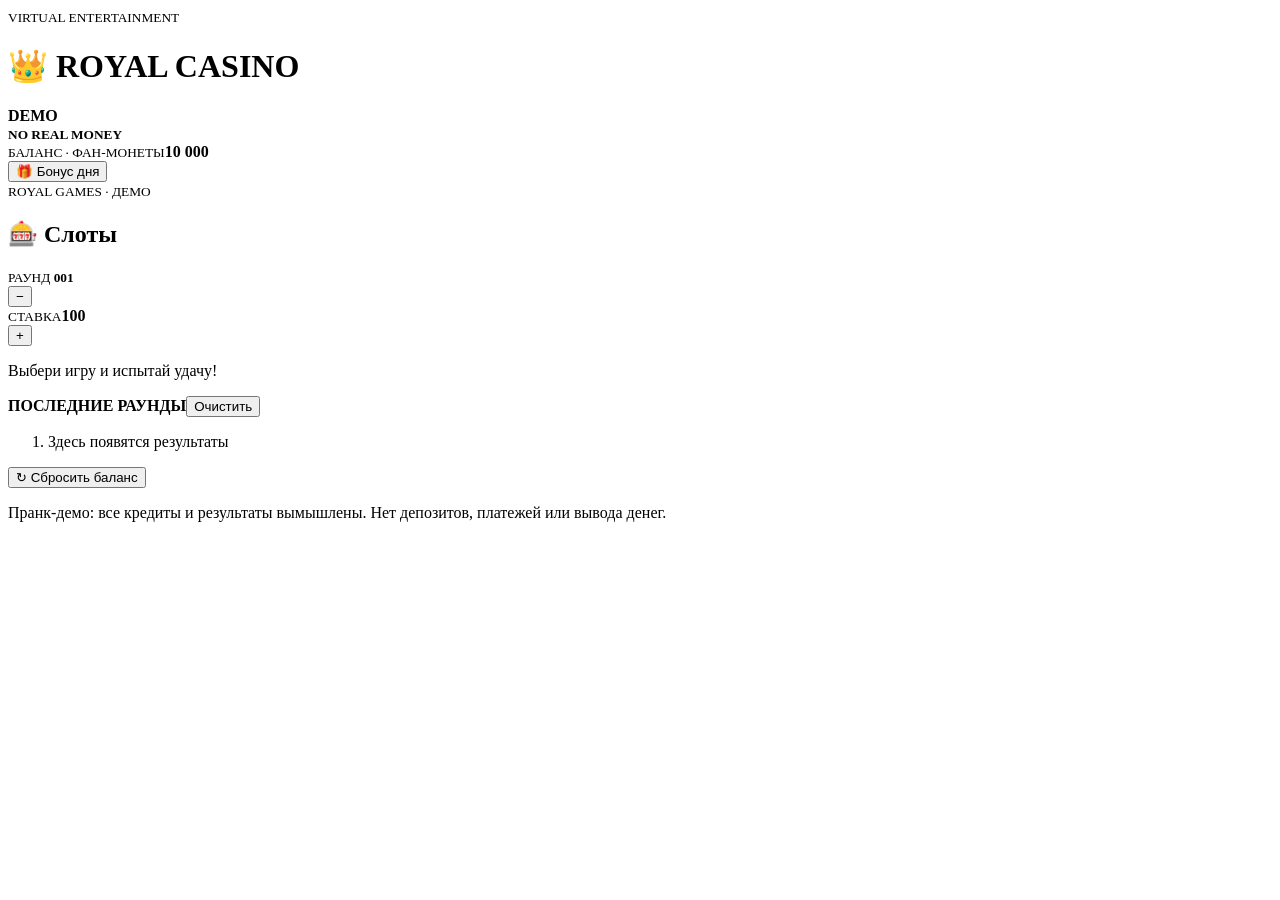
==== prank-casino.html @ 71405495 "Add standalone Royal Prank Casino page" ====
<!doctype html>
<html lang="ru"><head><meta charset="utf-8"><meta name="viewport" content="width=device-width,initial-scale=1"><meta name="theme-color" content="#180b25"><title>Royal Prank Casino</title><link rel="stylesheet" href="prank-casino.css"></head><body><div class="casino"><header><div><small>VIRTUAL ENTERTAINMENT</small><h1>👑 ROYAL <span>CASINO</span></h1></div><b class="demo">DEMO<br><small>NO REAL MONEY</small></b></header><section class="wallet"><div><small>БАЛАНС · ФАН-МОНЕТЫ</small><strong id="balance">10 000</strong></div><button id="daily">🎁 Бонус дня</button></section><nav id="games" aria-label="Выбор игры"></nav><main><div class="gamehead"><div><small>ROYAL GAMES · ДЕМО</small><h2 id="title">🎰 Слоты</h2></div><small>РАУНД <b id="round">001</b></small></div><section id="arena" aria-live="polite"></section><div class="bet"><button id="minus">−</button><div><small>СТАВКА</small><strong id="stake">100</strong></div><button id="plus">+</button></div><p id="message" aria-live="polite">Выбери игру и испытай удачу!</p><div class="history-head"><b>ПОСЛЕДНИЕ РАУНДЫ</b><button id="clear">Очистить</button></div><ol id="history"><li>Здесь появятся результаты</li></ol></main><footer><button id="reset">↻ Сбросить баланс</button><p>Пранк-демо: все кредиты и результаты вымышлены. Нет депозитов, платежей или вывода денег.</p></footer></div><script src="prank-casino.js"></script></body></html>
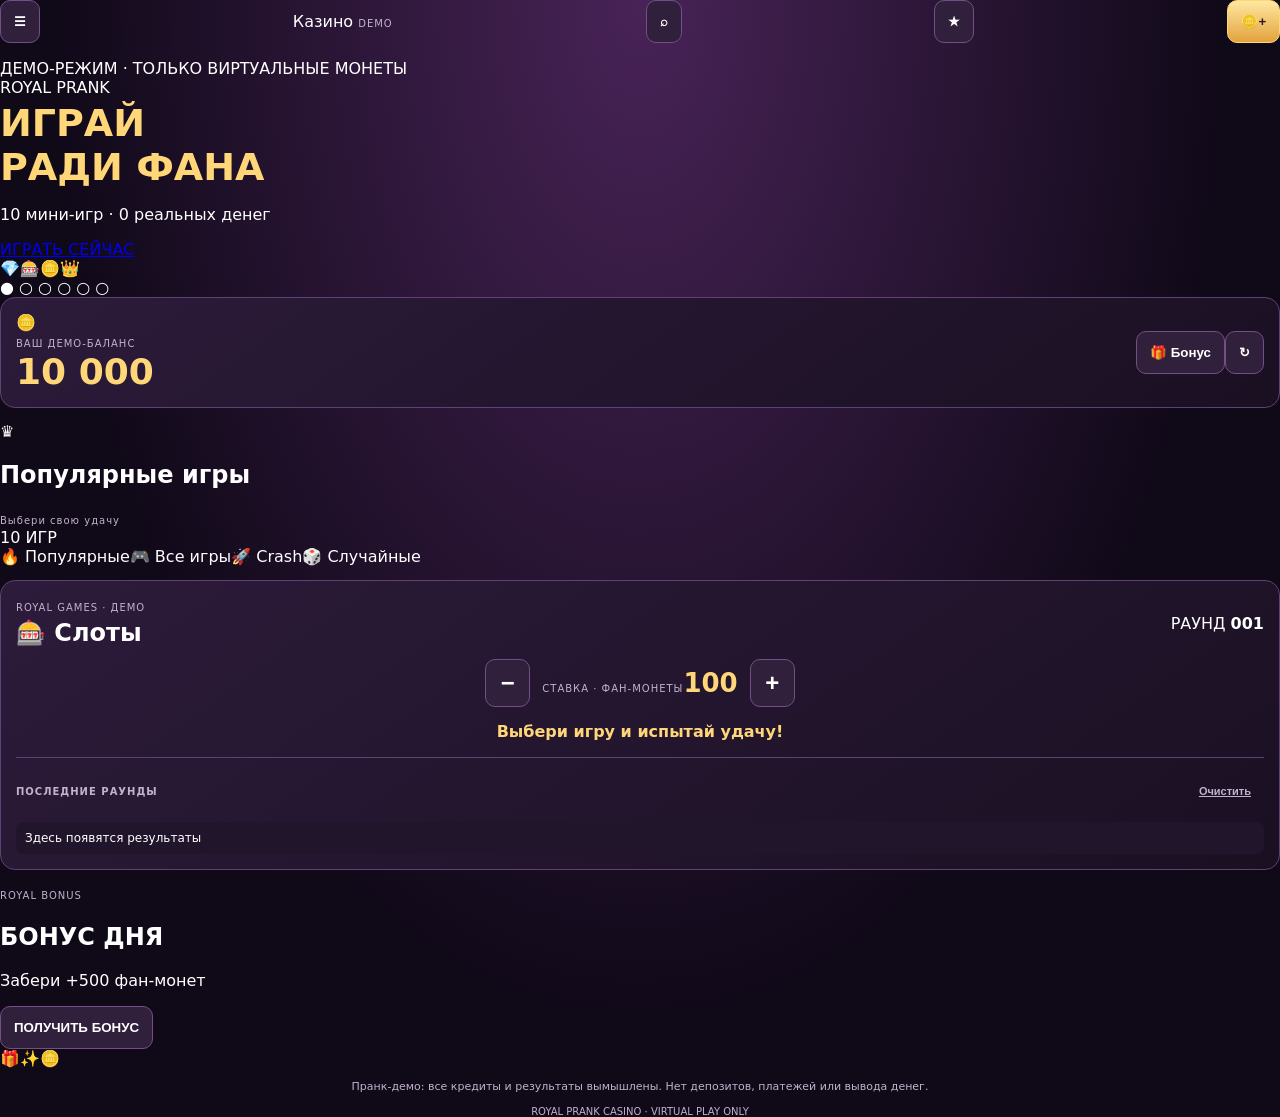
==== commit 36645e42: "Redesign prank casino mobile home page" ====
--- a/prank-casino.html
+++ b/prank-casino.html
@@ -1,2 +1,46 @@
 <!doctype html>
-<html lang="ru"><head><meta charset="utf-8"><meta name="viewport" content="width=device-width,initial-scale=1"><meta name="theme-color" content="#180b25"><title>Royal Prank Casino</title><link rel="stylesheet" href="prank-casino.css"></head><body><div class="casino"><header><div><small>VIRTUAL ENTERTAINMENT</small><h1>👑 ROYAL <span>CASINO</span></h1></div><b class="demo">DEMO<br><small>NO REAL MONEY</small></b></header><section class="wallet"><div><small>БАЛАНС · ФАН-МОНЕТЫ</small><strong id="balance">10 000</strong></div><button id="daily">🎁 Бонус дня</button></section><nav id="games" aria-label="Выбор игры"></nav><main><div class="gamehead"><div><small>ROYAL GAMES · ДЕМО</small><h2 id="title">🎰 Слоты</h2></div><small>РАУНД <b id="round">001</b></small></div><section id="arena" aria-live="polite"></section><div class="bet"><button id="minus">−</button><div><small>СТАВКА</small><strong id="stake">100</strong></div><button id="plus">+</button></div><p id="message" aria-live="polite">Выбери игру и испытай удачу!</p><div class="history-head"><b>ПОСЛЕДНИЕ РАУНДЫ</b><button id="clear">Очистить</button></div><ol id="history"><li>Здесь появятся результаты</li></ol></main><footer><button id="reset">↻ Сбросить баланс</button><p>Пранк-демо: все кредиты и результаты вымышлены. Нет депозитов, платежей или вывода денег.</p></footer></div><script src="prank-casino.js"></script></body></html>+<html lang="ru">
+<head>
+<meta charset="utf-8"><meta name="viewport" content="width=device-width,initial-scale=1,viewport-fit=cover">
+<meta name="theme-color" content="#073d73"><title>Royal Prank Casino — Demo</title>
+<link rel="stylesheet" href="prank-casino.css">
+</head>
+<body>
+<div class="app">
+<header class="topbar">
+<button class="iconbtn" id="menuBtn" aria-label="Меню">☰</button>
+<div class="brand">Казино <small>DEMO</small></div>
+<button class="iconbtn" id="searchBtn" aria-label="Поиск">⌕</button>
+<button class="iconbtn" id="favBtn" aria-label="Избранное">★</button>
+<button class="coinbtn" id="daily" aria-label="Бонус дня">🪙<i>+</i></button>
+</header>
+<div class="demo-strip">ДЕМО-РЕЖИМ · ТОЛЬКО ВИРТУАЛЬНЫЕ МОНЕТЫ</div>
+<section class="hero">
+<div class="hero-copy"><span class="eyebrow">ROYAL PRANK</span><h1>ИГРАЙ<br>РАДИ ФАНА</h1><p>10 мини-игр · 0 реальных денег</p><a href="#gamezone" class="hero-cta">ИГРАТЬ СЕЙЧАС</a></div>
+<div class="hero-art" aria-hidden="true"><span class="orb orb1">💎</span><span class="orb orb2">🎰</span><span class="orb orb3">🪙</span><span class="hero-crown">👑</span></div>
+<div class="hero-dots">● ○ ○ ○ ○ ○</div>
+</section>
+<section class="wallet">
+<div class="wallet-label"><span>🪙</span><div><small>ВАШ ДЕМО-БАЛАНС</small><strong id="balance">10 000</strong></div></div>
+<div class="wallet-actions"><button id="walletBonus">🎁 Бонус</button><button id="reset">↻</button></div>
+</section>
+<section class="catalog">
+<div class="section-title"><span class="title-icon">♛</span><div><h2>Популярные игры</h2><small>Выбери свою удачу</small></div><span class="seeall">10 ИГР</span></div>
+<div class="category-chips"><span class="chip selected">🔥 Популярные</span><span class="chip">🎮 Все игры</span><span class="chip">🚀 Crash</span><span class="chip">🎲 Случайные</span></div>
+<nav id="games" aria-label="Выбор игры"></nav>
+</section>
+<main id="gamezone">
+<div class="gamehead"><div><small>ROYAL GAMES · ДЕМО</small><h2 id="title">🎰 Слоты</h2></div><span class="round-pill">РАУНД <b id="round">001</b></span></div>
+<section id="arena" aria-live="polite"></section>
+<div class="bet"><button id="minus" aria-label="Уменьшить ставку">−</button><div><small>СТАВКА · ФАН-МОНЕТЫ</small><strong id="stake">100</strong></div><button id="plus" aria-label="Увеличить ставку">+</button></div>
+<p id="message" aria-live="polite">Выбери игру и испытай удачу!</p>
+<div class="history-head"><b>ПОСЛЕДНИЕ РАУНДЫ</b><button id="clear">Очистить</button></div><ol id="history"><li>Здесь появятся результаты</li></ol>
+</main>
+<section class="promo"><div><small>ROYAL BONUS</small><h2>БОНУС ДНЯ</h2><p>Забери +500 фан-монет</p><button id="promoBonus">ПОЛУЧИТЬ БОНУС</button></div><div class="promo-art">🎁✨🪙</div></section>
+<footer><p>Пранк-демо: все кредиты и результаты вымышлены. Нет депозитов, платежей или вывода денег.</p><span>ROYAL PRANK CASINO · VIRTUAL PLAY ONLY</span></footer>
+</div>
+<script src="prank-casino.js"></script>
+<script>
+(()=>{const daily=document.getElementById('daily');const bonus=document.getElementById('walletBonus');const promo=document.getElementById('promoBonus');[daily,bonus,promo].forEach(b=>b&&b.addEventListener('click',()=>document.getElementById('daily').click()));const search=document.getElementById('searchBtn');search.addEventListener('click',()=>{let q=prompt('Найти игру: слоты, Mines, Crash, рулетка…');if(!q)return;const btn=[...document.querySelectorAll('.game-button')].find(x=>x.textContent.toLowerCase().includes(q.toLowerCase()));if(btn){btn.click();document.getElementById('gamezone').scrollIntoView({behavior:'smooth'});}else alert('Игра не найдена. Попробуй другое название.');});document.getElementById('menuBtn').addEventListener('click',()=>document.querySelector('.catalog').scrollIntoView({behavior:'smooth'}));document.getElementById('favBtn').addEventListener('click',()=>alert('⭐ Избранное: нажми на игру, чтобы выбрать её для демо-раунда.'));document.querySelectorAll('.chip').forEach(chip=>chip.addEventListener('click',()=>{document.querySelectorAll('.chip').forEach(c=>c.classList.remove('selected'));chip.classList.add('selected');if(chip.textContent.includes('Crash')){document.querySelector('[data-id="crash"]').click();document.getElementById('gamezone').scrollIntoView({behavior:'smooth'});}else if(chip.textContent.includes('Случайные')){const all=[...document.querySelectorAll('.game-button')];all[Math.floor(Math.random()*all.length)].click();document.getElementById('gamezone').scrollIntoView({behavior:'smooth'});}}));})();
+</script>
+</body></html>
--- a/prank-casino.css
+++ b/prank-casino.css
@@ -0,0 +1 @@
+:root{--bg:#100918;--panel:#21142d;--gold:#ffd778;--line:#604174;--muted:#c2b2cd}*{box-sizing:border-box}body{margin:0;min-height:100vh;background:radial-gradient(ellipse at top,#482357,#100918 65%);color:#fff;font-family:system-ui,Arial,sans-serif}.casino{width:min(100% - 20px,760px);margin:auto;padding:18px 0 30px}header,.wallet,.gamehead,.bet,.history-head{display:flex;align-items:center;justify-content:space-between;gap:12px}header{margin-bottom:16px}small{color:var(--muted);font-size:10px;letter-spacing:1px}h1{font-size:clamp(25px,6vw,38px);margin:4px 0;color:var(--gold)}h1 span{color:white}.demo{border:1px solid #c28d40;border-radius:10px;padding:8px;color:var(--gold);text-align:center}.demo small{font-size:8px}.wallet,main{border:1px solid var(--line);border-radius:15px;background:linear-gradient(145deg,#2c1b3a,#1a1022);padding:15px;margin-bottom:14px}.wallet strong{display:block;color:var(--gold);font-size:clamp(26px,7vw,36px)}button{cursor:pointer;min-height:43px;border-radius:10px;border:1px solid #725087;background:#30203c;color:white;font-weight:800;padding:9px 13px}button:focus-visible{outline:3px solid white;outline-offset:2px}#daily,.primary{background:linear-gradient(#ffe7a1,#e3a33d);color:#301b2b;border-color:var(--gold)}#games{display:grid;grid-template-columns:repeat(5,minmax(0,1fr));gap:7px;margin-bottom:14px}.game-button{padding:8px 2px;min-height:70px;display:flex;flex-direction:column;align-items:center;justify-content:center;gap:5px}.game-button .emoji{font-size:23px}.game-button span:last-child{font-size:10px}.game-button.active{border-color:var(--gold);background:#523763;color:var(--gold)}.gamehead h2{margin:4px 0;font-size:24px}.gamehead>small{white-space:nowrap}.arena{min-height:220px;margin:16px 0 12px;padding:13px;border:1px solid #50365f;border-radius:13px;background:radial-gradient(ellipse,#392345,#160d1e);display:flex;flex-direction:column;align-items:center;justify-content:center;gap:14px}.symbols{display:flex;justify-content:center;align-items:center;gap:8px;font-size:clamp(36px,10vw,66px);flex-wrap:wrap}.reel{display:grid;place-items:center;width:clamp(70px,21vw,118px);height:86px;border:2px solid #d69a39;border-radius:11px;background:linear-gradient(#4c2c59,#251530)}.primary{width:min(100%,260px);font-size:15px}.bet{justify-content:center;margin-top:8px}.bet>div{text-align:center;min-width:95px}.bet strong{font-size:26px;color:var(--gold)}.bet button{font-size:24px;width:45px}#message{min-height:42px;display:grid;place-items:center;text-align:center;color:var(--gold);font-weight:800;padding:8px 0;margin:4px 0}.field{display:grid;grid-template-columns:repeat(5,minmax(0,1fr));gap:5px;width:min(100%,370px)}.cell{aspect-ratio:1;padding:0;font-size:23px;background:#352142}.cell.safe{background:#18503e}.cell.mine{background:#70233c}.choice-row{display:flex;flex-wrap:wrap;justify-content:center;gap:7px}.choice{background:#30203c}.choice.selected{border-color:var(--gold);color:var(--gold)}.multiplier{font-size:clamp(40px,12vw,64px);font-weight:950;color:var(--gold)}.wheel{width:120px;height:120px;display:grid;place-items:center;border:8px ridge #d9a94c;border-radius:50%;background:conic-gradient(#a32239 0 30deg,#17131b 30deg 60deg,#e9e2d0 60deg 90deg,#a32239 90deg 120deg,#17131b 120deg 150deg,#e9e2d0 150deg 180deg,#a32239 180deg 210deg,#17131b 210deg 240deg,#e9e2d0 240deg 270deg,#a32239 270deg 300deg,#17131b 300deg 330deg,#e9e2d0 330deg);font-size:30px}.cards{font-size:clamp(22px,7vw,40px);text-align:center;line-height:1.8}.sub{text-align:center;color:var(--muted);font-size:12px;line-height:1.5}.history-head{border-top:1px solid var(--line);padding-top:12px;font-size:10px;color:var(--muted);letter-spacing:1px}.history-head button,footer button{background:none;border:0;color:var(--muted);text-decoration:underline;font-size:11px}ol{list-style:none;padding:0;margin:9px 0 0;display:grid;gap:5px}ol li{display:flex;justify-content:space-between;gap:10px;padding:9px;border-radius:8px;background:#21152b;font-size:12px}.win{color:#72e2a0;font-weight:900}.loss{color:#ff9696;font-weight:900}footer{text-align:center;color:var(--muted);font-size:10px}footer p{font-size:11px;line-height:1.5;letter-spacing:0}@media(max-width:400px){.casino{width:calc(100% - 14px);padding-top:10px}#games{gap:4px}.game-button .emoji{font-size:20px}.game-button span:last-child{font-size:9px}.wallet{padding:11px}.arena{padding:9px}}@media(prefers-reduced-motion:reduce){*{animation:none!important;transition:none!important}}
